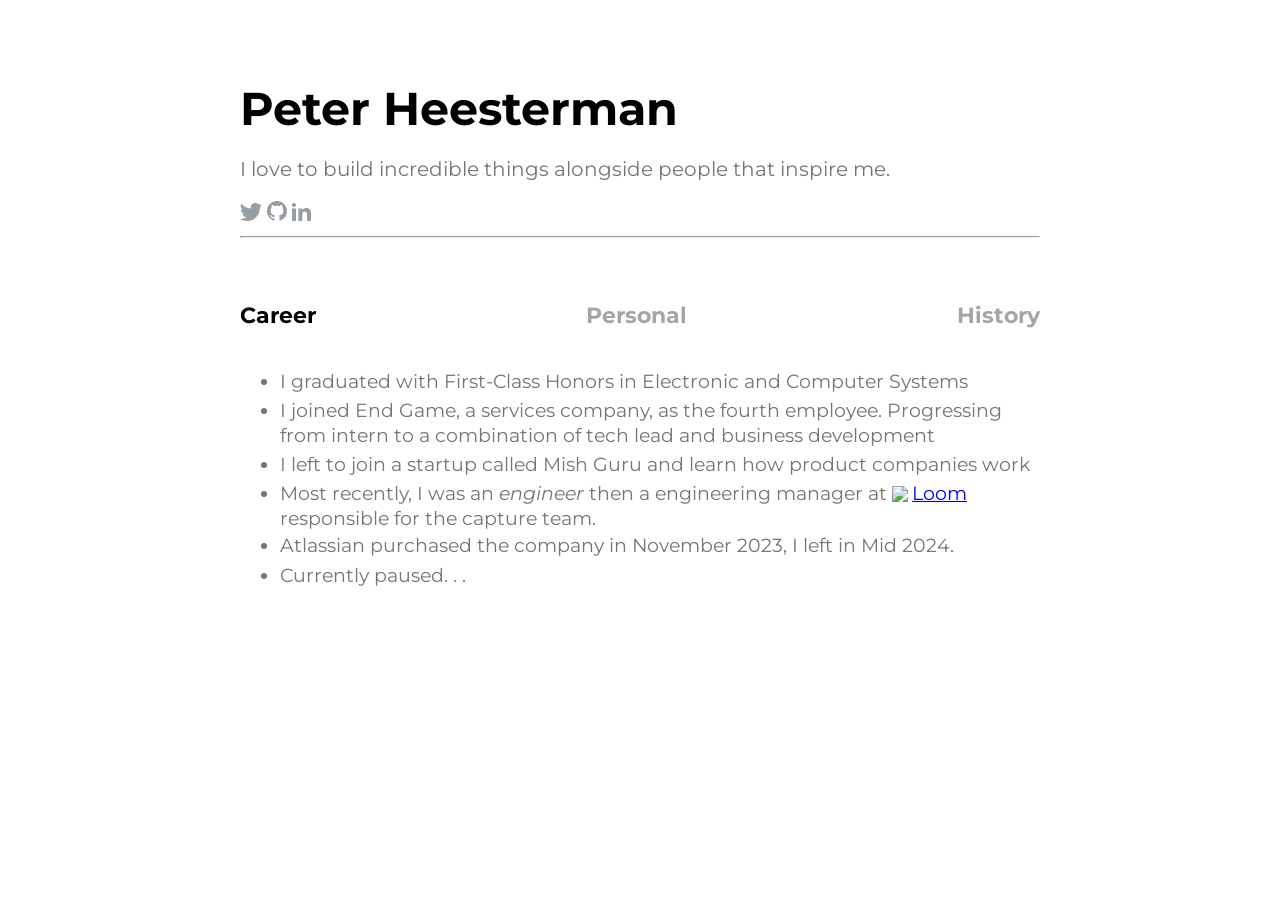
==== index.html @ 43f46a17 "feat(headings): split into career, personal, history" ====
<!DOCTYPE html>

<html>

<head>
  <meta name="viewport" content="width=device-width, initial-scale=1" />
  <title>Peter Heesterman</title>
  <link rel="stylesheet" href="./css/page.css" />
  <link href="https://fonts.googleapis.com/css2?family=Montserrat:ital,wght@1,300&display=swap" rel="stylesheet">

  <!-- Google Analytics -->
  <script async src="https://www.googletagmanager.com/gtag/js?id=G-61RH21YE28"></script>
  <script>
    window.dataLayer = window.dataLayer || [];
    function gtag() { dataLayer.push(arguments); }
    gtag('js', new Date());

    gtag('config', 'G-61RH21YE28');
  </script>
</head>

<body class="body">
  <h1>Peter Heesterman</h1>
  <div class="description">
    <p>
      I love to build incredible things alongside people that inspire me.
    </p>
  </div>
  <div class="links">
    <a href="https://twitter.com/peterheesterman" title="Peter Heesterman on Twitter">
      <svg xmlns="http://www.w3.org/2000/svg" viewBox="0 0 273.5 222.3" class="d-block" height="18">
        <path
          d="M273.5 26.3a109.77 109.77 0 0 1-32.2 8.8 56.07 56.07 0 0 0 24.7-31 113.39 113.39 0 0 1-35.7 13.6 56.1 56.1 0 0 0-97 38.4 54 54 0 0 0 1.5 12.8A159.68 159.68 0 0 1 19.1 10.3a56.12 56.12 0 0 0 17.4 74.9 56.06 56.06 0 0 1-25.4-7v.7a56.11 56.11 0 0 0 45 55 55.65 55.65 0 0 1-14.8 2 62.39 62.39 0 0 1-10.6-1 56.24 56.24 0 0 0 52.4 39 112.87 112.87 0 0 1-69.7 24 119 119 0 0 1-13.4-.8 158.83 158.83 0 0 0 86 25.2c103.2 0 159.6-85.5 159.6-159.6 0-2.4-.1-4.9-.2-7.3a114.25 114.25 0 0 0 28.1-29.1"
          fill="currentColor"></path>
      </svg>
    </a>
    <a href="https://github.com/peterheesterman" title="Peter Heesterman on GitHub">
      <svg height="20" class="octicon octicon-mark-github d-block" alt="" viewBox="0 0 16 16" version="1.1" width="20"
        aria-hidden="true">
        <path fill-rule="evenodd"
          d="M8 0C3.58 0 0 3.58 0 8c0 3.54 2.29 6.53 5.47 7.59.4.07.55-.17.55-.38 0-.19-.01-.82-.01-1.49-2.01.37-2.53-.49-2.69-.94-.09-.23-.48-.94-.82-1.13-.28-.15-.68-.52-.01-.53.63-.01 1.08.58 1.23.82.72 1.21 1.87.87 2.33.66.07-.52.28-.87.51-1.07-1.78-.2-3.64-.89-3.64-3.95 0-.87.31-1.59.82-2.15-.08-.2-.36-1.02.08-2.12 0 0 .67-.21 2.2.82.64-.18 1.32-.27 2-.27.68 0 1.36.09 2 .27 1.53-1.04 2.2-.82 2.2-.82.44 1.1.16 1.92.08 2.12.51.56.82 1.27.82 2.15 0 3.07-1.87 3.75-3.65 3.95.29.25.54.73.54 1.48 0 1.07-.01 1.93-.01 2.2 0 .21.15.46.55.38A8.013 8.013 0 0016 8c0-4.42-3.58-8-8-8z">
        </path>
      </svg>
    </a>
    <a href="https://www.linkedin.com/in/peter-heesterman-62b014106" title="Peter Heesterman on Linkedin">
      <svg xmlns="http://www.w3.org/2000/svg" viewBox="0 0 19 18" class="d-block" height="18">
        <path
          d="M3.94 2A2 2 0 1 1 2 0a2 2 0 0 1 1.94 2zM4 5.48H0V18h4zm6.32 0H6.34V18h3.94v-6.57c0-3.66 4.77-4 4.77 0V18H19v-7.93c0-6.17-7.06-5.94-8.72-2.91z"
          fill="currentColor">
        </path>
      </svg>
    </a>
  </div>
  <hr />
  <div class="list">
    <div class='sections'>
        <h3 id='career-title'>Career</h3>
        <h3 id='personal-title' class='dim'>Personal</h3>
        <h3 id='history-title' class='dim'>History</h3>
    </div>
    <div id='career'>
      <ul>
        <li>I graduated with First-Class Honors in Electronic and Computer Systems</li>
        <li>I joined End Game, a services company, as the fourth employee. Progressing from intern to a combination of tech lead and business development</li>
        <li>I left to join a startup called Mish Guru and learn how product companies work</li>
        <li>Most recently, I was an <em>engineer</em> then a engineering manager at <a href="https://www.loom.com"><img style='padding-right: 4px; position: relative; top: 2px;' src="https://cdn.loom.com/assets/favicons-loom/favicon-16x16.png" />Loom</a></li> responsible for the capture team.
        <li>Atlassian purchased the company in November 2023, I left in Mid 2024.</li>
        <li>Currently paused. . .</li>
      </ul>
    </div>
    <div style='display:none; opacity: 0;' id='personal'>
      <ul>
        <li>I am a 🤓</li>
        <li>I from <a href="https://en.wikipedia.org/wiki/Christchurch">Ōtautahi</a>, New Zealand</li>
        <li>I love to 🧗 and 🏃 for fun</li>
        <li>I enjoy time with my boys</li>
        <li>I read 📚 and listen to 🎙️ regularly. I  avoid TV and streaming services.</li>
        <li>I know English and have functional Bengali</li>
      </ul>
    </div>
    <div style='display:none; opacity: 0;' id='history'>
      <ul>
        <li>Grew up in <a href="https://en.wikipedia.org/wiki/Western_New_Guinea">Papua</a></li>
        <li>Disassembled 💻 starting at age four</li>
        <li>Lots of <a href="https://en.wikipedia.org/wiki/Commander_Keen">Commander Keen</a>, <a
            href="https://en.wikipedia.org/wiki/Age_of_Empires_(video_game)">Age of Empires</a>, <a
            href="https://en.wikipedia.org/wiki/Counter-Strike_(video_game)">Counter Strike</a> and <a
            href="https://en.wikipedia.org/wiki/Diablo_II">Diablo 2</a></li>
        <li>Family moved to 🇳🇿<a href="https://en.wikipedia.org/wiki/New_Zealand">New Zealand</a></li>
        <li>Started programming for a living</li>
        <li>Learnt to assemble 🤖 & 💻 <a
            href="https://en.wikipedia.org/wiki/Victoria_University_of_Wellington">here</a></li>
        <li>Got married 💍</li>
        <li>Started working remote</li>
        <li>Went nomadic for a year</li>
        <li>Lived in 🇮🇳<a href="https://en.wikipedia.org/wiki/Delhi">Delhi, India<a> for a year</li>
        <li>Moved back to to 🇳🇿<a href="https://en.wikipedia.org/wiki/New_Zealand">New Zealand</a> (because...covid)</li>
      </ul>
    </div>
  </div>
  <script type='text/javascript'>
    const careerTitle = document.getElementById('career-title');
    const personalTitle = document.getElementById('personal-title');
    const historyTitle = document.getElementById('history-title');
   console.log({ careerTitle, personalTitle, historyTitle })
    const career = document.getElementById('career');
    const personal = document.getElementById('personal');
    const history = document.getElementById('history');

    function hide(ele, timing, done) {
      ele.style.transition = `opacity ${timing}ms ease-in`;
      ele.style.opacity = '0';
      setTimeout(function () {
        ele.style.display = 'none'
        done()
      }, timing);
    }
    function show(ele, timing) {
      ele.style.display = 'block';
      setTimeout(function () {
        ele.style.transition = `opacity ${timing}ms ease-in`;
        ele.style.opacity = '1';
      }, timing);
    }
    function transition(hideEle, showEle, timing) {
      hide(hideEle, timing, function () {
        show(showEle, timing);
      });
    }
    const swapSpeed = 100;
    function showCareer() {
      careerTitle.classList.remove('dim');
      personalTitle.classList.add('dim');
      historyTitle.classList.add('dim');
      transition(personal, career, swapSpeed);
      transition(history, career, swapSpeed);
    }
    function showPersonal() {
        console.log('showPersonal')
      careerTitle.classList.add('dim');
      personalTitle.classList.remove('dim');
      historyTitle.classList.add('dim');
      transition(career, personal, swapSpeed);
      transition(history, personal, swapSpeed);
    }
    function showHistory() {
      careerTitle.classList.add('dim');
      personalTitle.classList.add('dim');
      historyTitle.classList.remove('dim');
      transition(career, history, swapSpeed);
      transition(personal, history, swapSpeed);
    }
    careerTitle.addEventListener('click', showCareer);
    personalTitle.addEventListener('click', showPersonal);
    historyTitle.addEventListener('click', showHistory);
  </script>
</body>

</html>
---- css/page.css ----
.body {
    background: #fcf6cf6;
    font-size: 1.25em;
    font-family: 'Montserrat', sans-serif;
    width: 85%;
    max-width: 800px;
    margin: 4em auto;
    color: rgba(117, 117, 117, 1);
}

h1 {
    font-weight: 700;
    font-size: 2.3em;
    color: black;
    margin-bottom: 0em;
}

h3 {
    font-weight: 700;
    color: black;
    cursor: pointer;
}

.links>a {
    color: #959da5;
    text-decoration: none;
    fill: currentColor;
}

.links>a:nth-child(1):hover {
    color: #639cd9;
}

.links>a:nth-child(2):hover {
    color: black;
}

.links>a:nth-child(3):hover {
    color: #0a66c2;
}

.list {
    padding-top: 1.6em;
    font-size: 0.95em;
}

ul>li {
    line-height: 1.3;
    margin-top: 0.24em;
}

.sections {
    display: flex;
    justify-content: space-between;
}

button {
    background-color: black;
    border: none;
    height: 37px;
    padding: 5px;
    cursor: pointer;
    font-size: 1.1em;
    margin-top: 22px;
    color: white;
    border-radius: 10px;
}

.goto {
   color: #11FF00;
}

.dim {
    opacity: 0.35;
}

@media only screen and (min-width:420px) and (max-width:550px) {
    h1 {
        font-size: 1.7em;
    }
}

@media only screen and (min-width:361px) and (max-width:419px) {
    h1 {
        font-size: 1.4em;
    }
}

@media only screen and (max-width:360px) {
    h1 {
        font-size: 1.3em;
    }
    .body {
        font-size: 1.2em;
    }
}
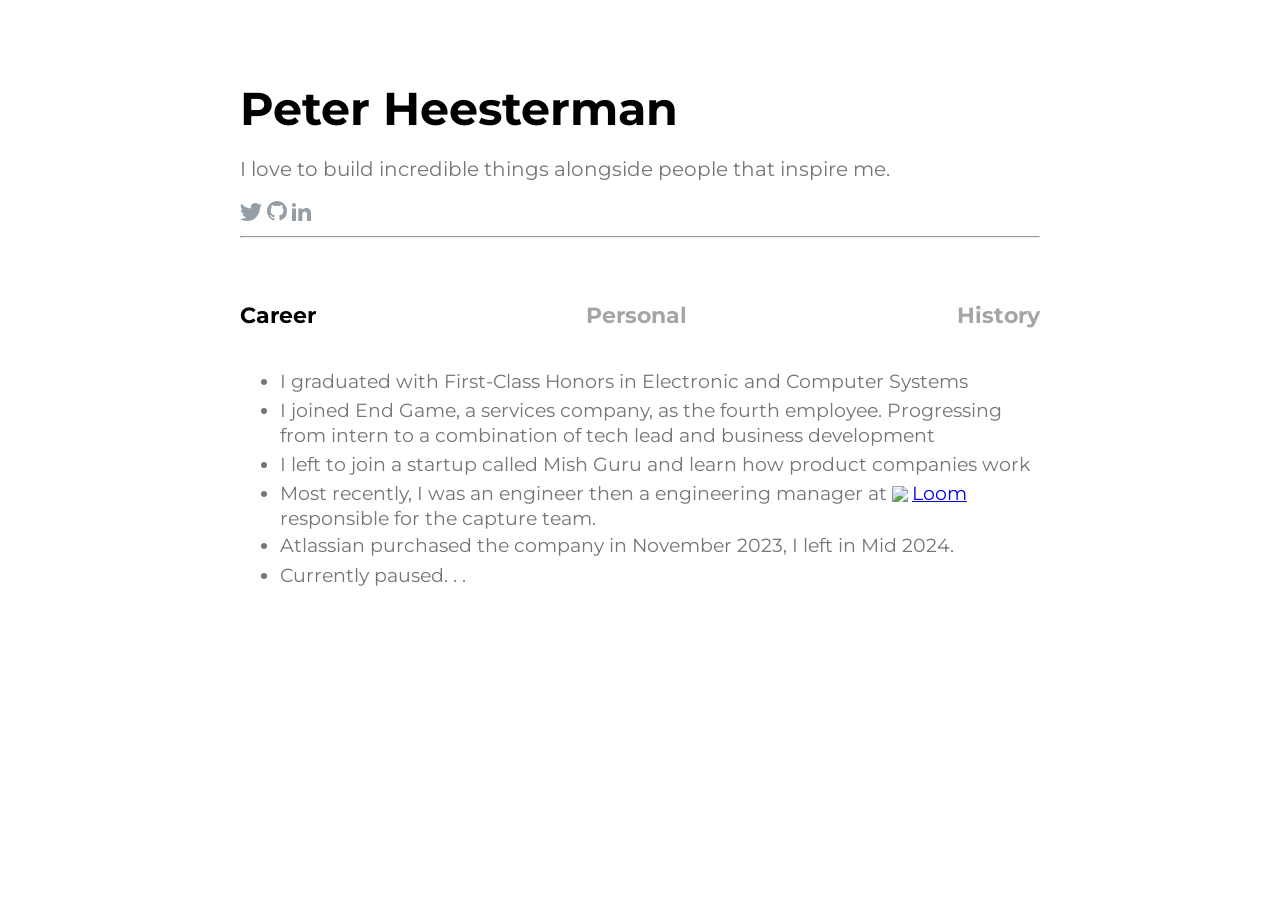
==== commit 0725812a: "fix(emphasis): engineer had <em> around it" ====
--- a/index.html
+++ b/index.html
@@ -63,7 +63,7 @@
         <li>I graduated with First-Class Honors in Electronic and Computer Systems</li>
         <li>I joined End Game, a services company, as the fourth employee. Progressing from intern to a combination of tech lead and business development</li>
         <li>I left to join a startup called Mish Guru and learn how product companies work</li>
-        <li>Most recently, I was an <em>engineer</em> then a engineering manager at <a href="https://www.loom.com"><img style='padding-right: 4px; position: relative; top: 2px;' src="https://cdn.loom.com/assets/favicons-loom/favicon-16x16.png" />Loom</a></li> responsible for the capture team.
+        <li>Most recently, I was an engineer then a engineering manager at <a href="https://www.loom.com"><img style='padding-right: 4px; position: relative; top: 2px;' src="https://cdn.loom.com/assets/favicons-loom/favicon-16x16.png" />Loom</a></li> responsible for the capture team.
         <li>Atlassian purchased the company in November 2023, I left in Mid 2024.</li>
         <li>Currently paused. . .</li>
       </ul>
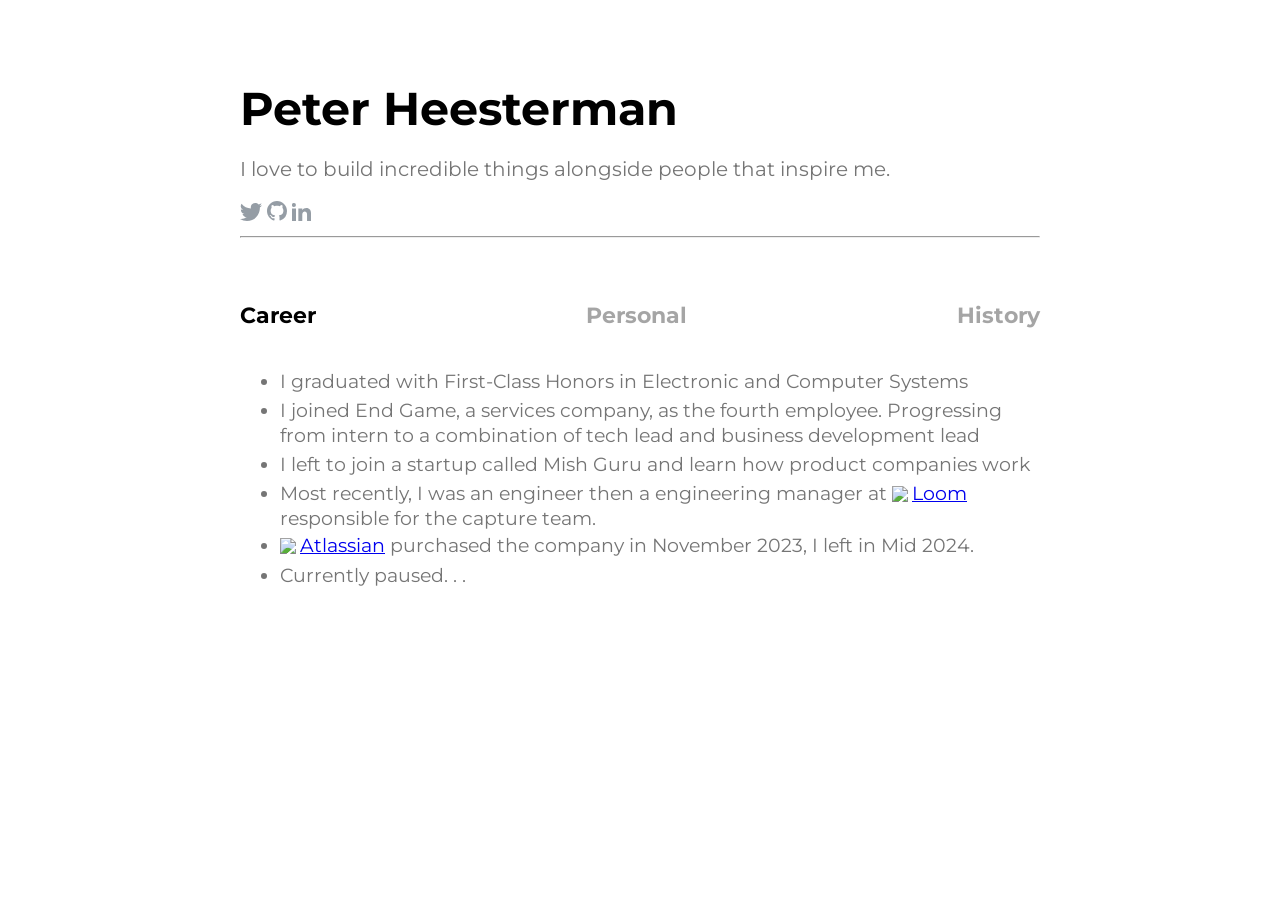
==== commit 3ae616ce: "feat(link): attlassian" ====
--- a/index.html
+++ b/index.html
@@ -7,6 +7,7 @@
   <title>Peter Heesterman</title>
   <link rel="stylesheet" href="./css/page.css" />
   <link href="https://fonts.googleapis.com/css2?family=Montserrat:ital,wght@1,300&display=swap" rel="stylesheet">
+  <link rel="icon" href="ph.jpeg">
 
   <!-- Google Analytics -->
   <script async src="https://www.googletagmanager.com/gtag/js?id=G-61RH21YE28"></script>
@@ -61,10 +62,10 @@
     <div id='career'>
       <ul>
         <li>I graduated with First-Class Honors in Electronic and Computer Systems</li>
-        <li>I joined End Game, a services company, as the fourth employee. Progressing from intern to a combination of tech lead and business development</li>
+        <li>I joined End Game, a services company, as the fourth employee. Progressing from intern to a combination of tech lead and business development lead</li>
         <li>I left to join a startup called Mish Guru and learn how product companies work</li>
         <li>Most recently, I was an engineer then a engineering manager at <a href="https://www.loom.com"><img style='padding-right: 4px; position: relative; top: 2px;' src="https://cdn.loom.com/assets/favicons-loom/favicon-16x16.png" />Loom</a></li> responsible for the capture team.
-        <li>Atlassian purchased the company in November 2023, I left in Mid 2024.</li>
+        <li> <a href="https://www.atlassian.com/"><img style='height: 16px; padding-right: 4px; position: relative; top: 2px;' src="https://wac-cdn.atlassian.com/dam/jcr:9c4bf443-5045-4ff9-a48d-36ae466f3ced/logos-atlassian-mini-icon-onecolor-blue.svg" />Atlassian</a> purchased the company in November 2023, I left in Mid 2024.</li>
         <li>Currently paused. . .</li>
       </ul>
     </div>
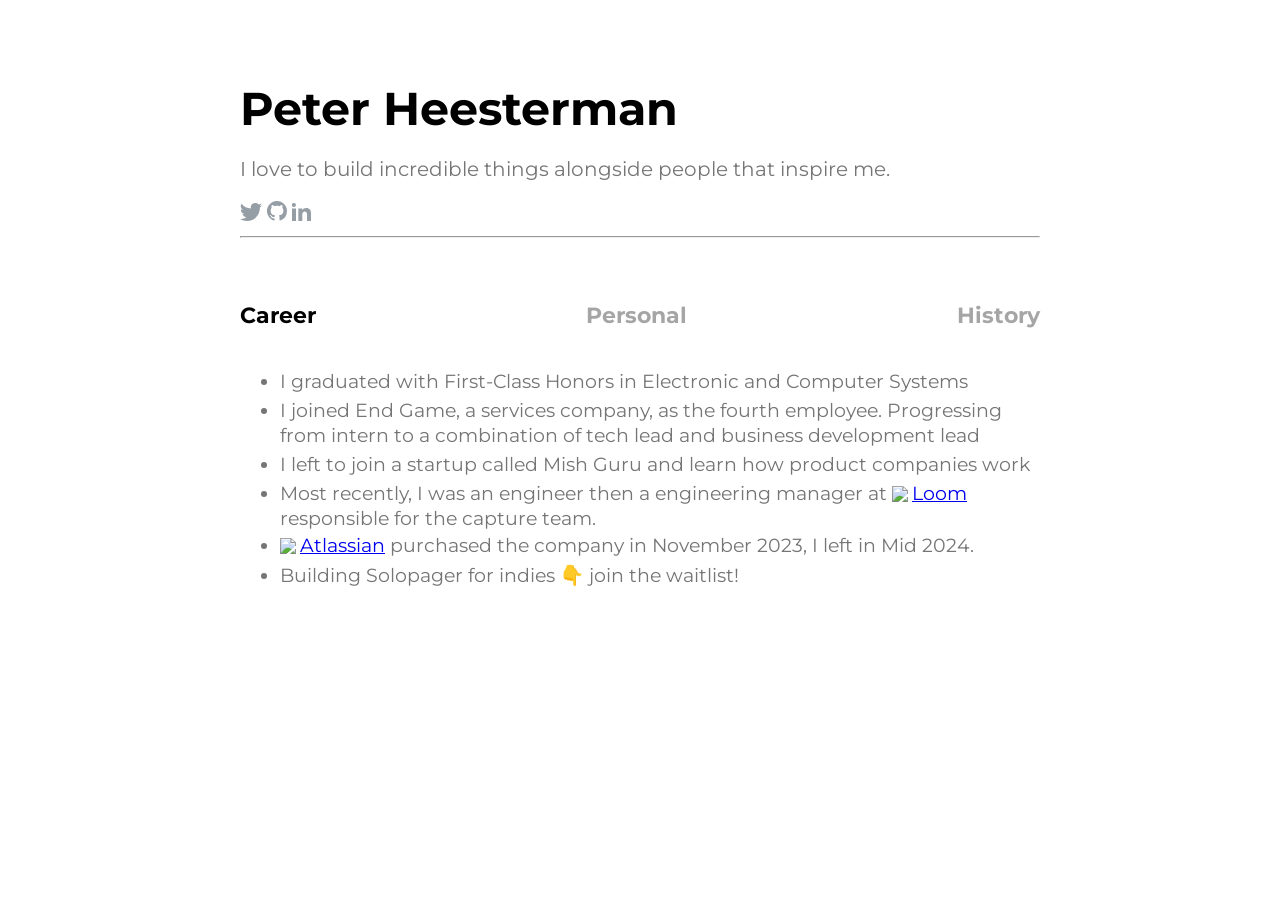
==== commit 917f75ef: "feat(kit): add solopager form" ====
--- a/index.html
+++ b/index.html
@@ -66,8 +66,9 @@
         <li>I left to join a startup called Mish Guru and learn how product companies work</li>
         <li>Most recently, I was an engineer then a engineering manager at <a href="https://www.loom.com"><img style='padding-right: 4px; position: relative; top: 2px;' src="https://cdn.loom.com/assets/favicons-loom/favicon-16x16.png" />Loom</a></li> responsible for the capture team.
         <li> <a href="https://www.atlassian.com/"><img style='height: 16px; padding-right: 4px; position: relative; top: 2px;' src="https://wac-cdn.atlassian.com/dam/jcr:9c4bf443-5045-4ff9-a48d-36ae466f3ced/logos-atlassian-mini-icon-onecolor-blue.svg" />Atlassian</a> purchased the company in November 2023, I left in Mid 2024.</li>
-        <li>Currently paused. . .</li>
+        <li>Building Solopager for indies 👇 join the waitlist!</li>
       </ul>
+      <script async data-uid="fb825b5231" src="https://solopager.kit.com/fb825b5231/index.js"></script>
     </div>
     <div style='display:none; opacity: 0;' id='personal'>
       <ul>
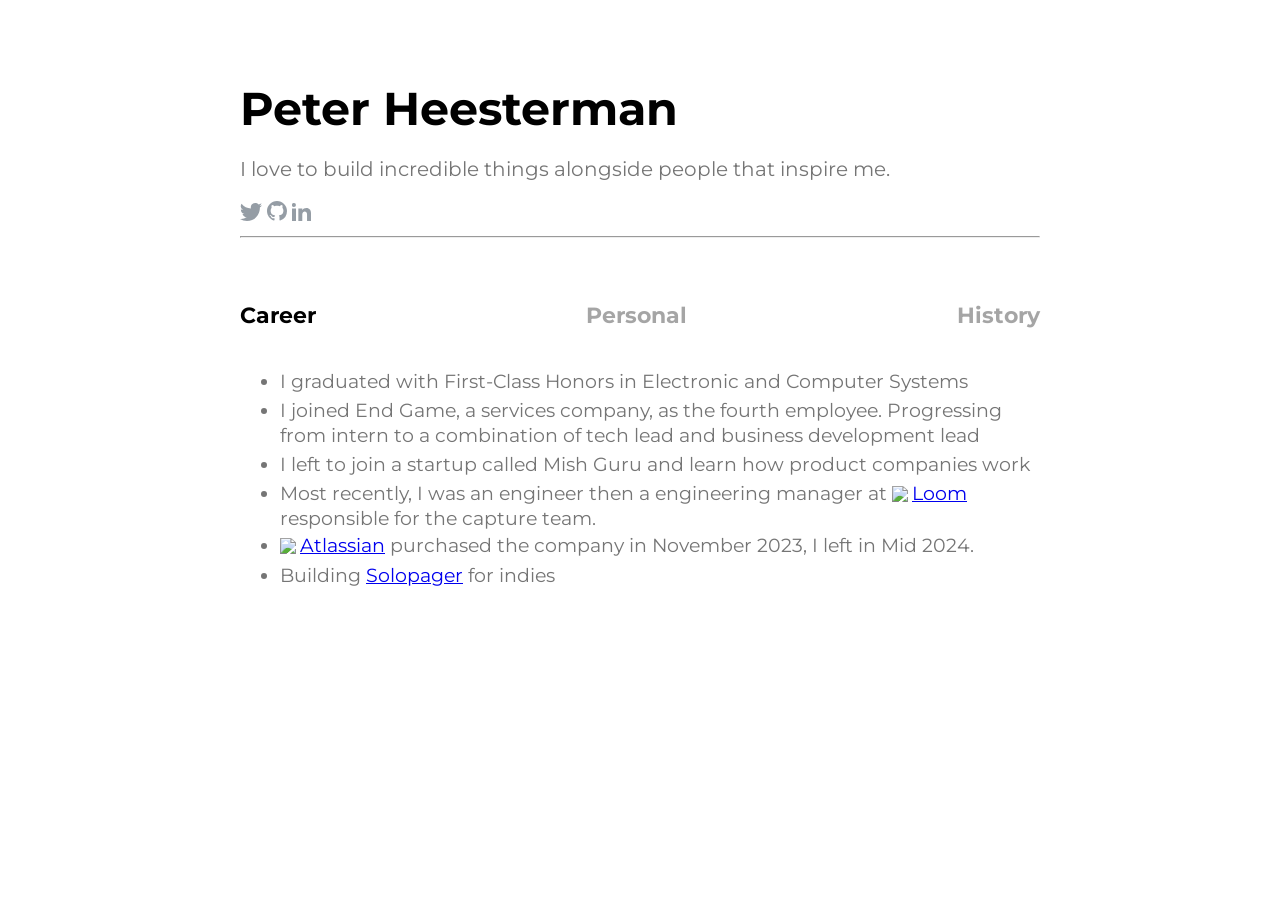
==== commit acae45cd: "feat(updates): get them in" ====
--- a/index.html
+++ b/index.html
@@ -66,9 +66,8 @@
         <li>I left to join a startup called Mish Guru and learn how product companies work</li>
         <li>Most recently, I was an engineer then a engineering manager at <a href="https://www.loom.com"><img style='padding-right: 4px; position: relative; top: 2px;' src="https://cdn.loom.com/assets/favicons-loom/favicon-16x16.png" />Loom</a></li> responsible for the capture team.
         <li> <a href="https://www.atlassian.com/"><img style='height: 16px; padding-right: 4px; position: relative; top: 2px;' src="https://wac-cdn.atlassian.com/dam/jcr:9c4bf443-5045-4ff9-a48d-36ae466f3ced/logos-atlassian-mini-icon-onecolor-blue.svg" />Atlassian</a> purchased the company in November 2023, I left in Mid 2024.</li>
-        <li>Building Solopager for indies 👇 join the waitlist!</li>
+        <li>Building <a href="https://solopager.com">Solopager</a> for indies</li>
       </ul>
-      <script async data-uid="fb825b5231" src="https://solopager.kit.com/fb825b5231/index.js"></script>
     </div>
     <div style='display:none; opacity: 0;' id='personal'>
       <ul>
@@ -77,6 +76,7 @@
         <li>I love to 🧗 and 🏃 for fun</li>
         <li>I enjoy time with my boys</li>
         <li>I read 📚 and listen to 🎙️ regularly. I  avoid TV and streaming services.</li>
+        <li>I currently live in 🇮🇳 India</li>
         <li>I know English and have functional Bengali</li>
       </ul>
     </div>
@@ -97,6 +97,7 @@
         <li>Went nomadic for a year</li>
         <li>Lived in 🇮🇳<a href="https://en.wikipedia.org/wiki/Delhi">Delhi, India<a> for a year</li>
         <li>Moved back to to 🇳🇿<a href="https://en.wikipedia.org/wiki/New_Zealand">New Zealand</a> (because...covid)</li>
+        <li>Moved back to 🇮🇳<a href="https://en.wikipedia.org/wiki/India">India</a> in 2024</li>
       </ul>
     </div>
   </div>
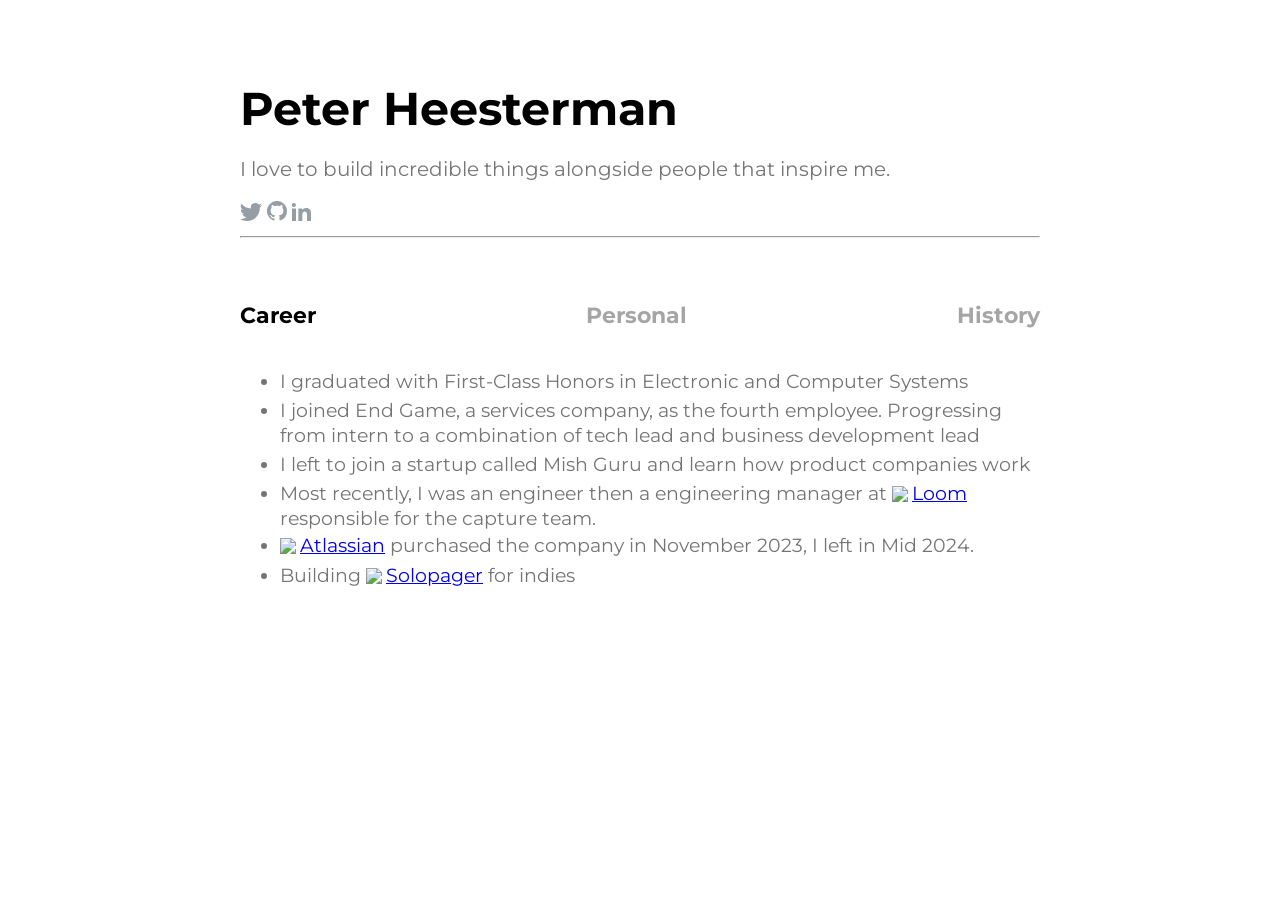
==== commit d74f0138: "feat(solopager): icon add" ====
--- a/index.html
+++ b/index.html
@@ -66,7 +66,7 @@
         <li>I left to join a startup called Mish Guru and learn how product companies work</li>
         <li>Most recently, I was an engineer then a engineering manager at <a href="https://www.loom.com"><img style='padding-right: 4px; position: relative; top: 2px;' src="https://cdn.loom.com/assets/favicons-loom/favicon-16x16.png" />Loom</a></li> responsible for the capture team.
         <li> <a href="https://www.atlassian.com/"><img style='height: 16px; padding-right: 4px; position: relative; top: 2px;' src="https://wac-cdn.atlassian.com/dam/jcr:9c4bf443-5045-4ff9-a48d-36ae466f3ced/logos-atlassian-mini-icon-onecolor-blue.svg" />Atlassian</a> purchased the company in November 2023, I left in Mid 2024.</li>
-        <li>Building <a href="https://solopager.com">Solopager</a> for indies</li>
+        <li>Building <a href="https://solopager.com"><img style='height: 16px; padding-right: 4px; position: relative; top: 2px;' src="https://solopager.com/solopager-icon.png" />Solopager</a> for indies</li>
       </ul>
     </div>
     <div style='display:none; opacity: 0;' id='personal'>
--- a/css/page.css
+++ b/css/page.css
@@ -74,23 +74,31 @@
     opacity: 0.35;
 }
 
-@media only screen and (min-width:420px) and (max-width:550px) {
+@media only screen and (max-width:550px) {
+    .body {
+        font-size: 0.85em;
+        margin: 1.5em auto;
+        width: 90%;
+    }
+
     h1 {
-        font-size: 1.7em;
+        font-size: 1.6em;
+    }
+
+    h3 {
+        font-size: 0.95em;
+    }
+
+    .list {
+        padding-top: 0.8em;
+    }
+
+    ul {
+        margin-top: 0.3em;
+        padding-left: 1.2em;
+    }
+
+    ul>li {
+        margin-top: 0.15em;
     }
 }
-
-@media only screen and (min-width:361px) and (max-width:419px) {
-    h1 {
-        font-size: 1.4em;
-    }
-}
-
-@media only screen and (max-width:360px) {
-    h1 {
-        font-size: 1.3em;
-    }
-    .body {
-        font-size: 1.2em;
-    }
-}
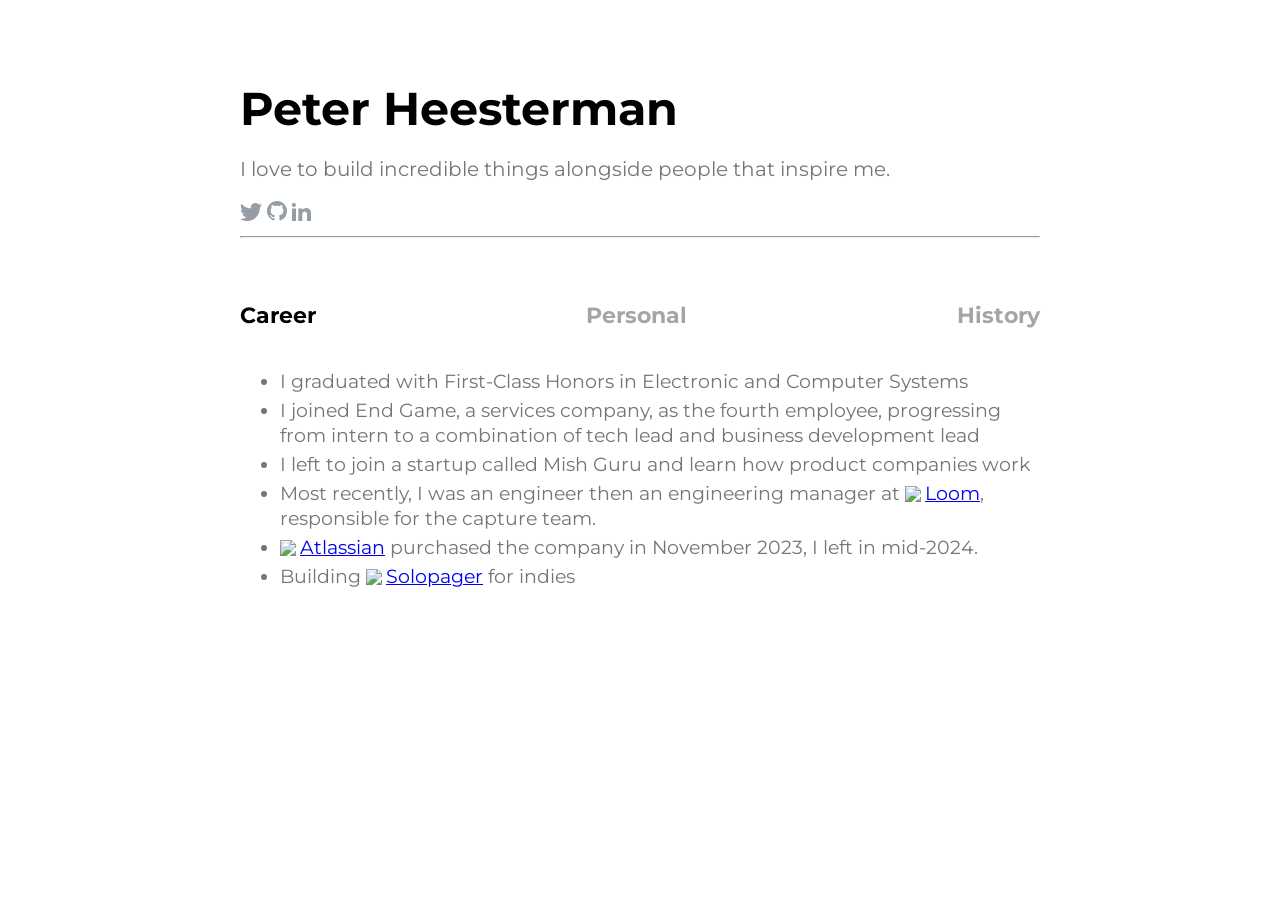
==== commit 4a64259e: "feat(corrections): fix sentences" ====
--- a/index.html
+++ b/index.html
@@ -62,20 +62,20 @@
     <div id='career'>
       <ul>
         <li>I graduated with First-Class Honors in Electronic and Computer Systems</li>
-        <li>I joined End Game, a services company, as the fourth employee. Progressing from intern to a combination of tech lead and business development lead</li>
+        <li>I joined End Game, a services company, as the fourth employee, progressing from intern to a combination of tech lead and business development lead</li>
         <li>I left to join a startup called Mish Guru and learn how product companies work</li>
-        <li>Most recently, I was an engineer then a engineering manager at <a href="https://www.loom.com"><img style='padding-right: 4px; position: relative; top: 2px;' src="https://cdn.loom.com/assets/favicons-loom/favicon-16x16.png" />Loom</a></li> responsible for the capture team.
-        <li> <a href="https://www.atlassian.com/"><img style='height: 16px; padding-right: 4px; position: relative; top: 2px;' src="https://wac-cdn.atlassian.com/dam/jcr:9c4bf443-5045-4ff9-a48d-36ae466f3ced/logos-atlassian-mini-icon-onecolor-blue.svg" />Atlassian</a> purchased the company in November 2023, I left in Mid 2024.</li>
+        <li>Most recently, I was an engineer then an engineering manager at <a href="https://www.loom.com"><img style='padding-right: 4px; position: relative; top: 2px;' src="https://cdn.loom.com/assets/favicons-loom/favicon-16x16.png" />Loom</a>, responsible for the capture team.</li>
+        <li> <a href="https://www.atlassian.com/"><img style='height: 16px; padding-right: 4px; position: relative; top: 2px;' src="https://wac-cdn.atlassian.com/dam/jcr:9c4bf443-5045-4ff9-a48d-36ae466f3ced/logos-atlassian-mini-icon-onecolor-blue.svg" />Atlassian</a> purchased the company in November 2023, I left in mid-2024.</li>
         <li>Building <a href="https://solopager.com"><img style='height: 16px; padding-right: 4px; position: relative; top: 2px;' src="https://solopager.com/solopager-icon.png" />Solopager</a> for indies</li>
       </ul>
     </div>
     <div style='display:none; opacity: 0;' id='personal'>
       <ul>
         <li>I am a 🤓</li>
-        <li>I from <a href="https://en.wikipedia.org/wiki/Christchurch">Ōtautahi</a>, New Zealand</li>
+        <li>I am from <a href="https://en.wikipedia.org/wiki/Christchurch">Ōtautahi</a>, New Zealand</li>
         <li>I love to 🧗 and 🏃 for fun</li>
-        <li>I enjoy time with my boys</li>
-        <li>I read 📚 and listen to 🎙️ regularly. I  avoid TV and streaming services.</li>
+        <li>I enjoy time with my three boys</li>
+        <li>I read 📚 and listen to 🎙️ regularly. I avoid TV and streaming services.</li>
         <li>I currently live in 🇮🇳 India</li>
         <li>I know English and have functional Bengali</li>
       </ul>
@@ -95,8 +95,8 @@
         <li>Got married 💍</li>
         <li>Started working remote</li>
         <li>Went nomadic for a year</li>
-        <li>Lived in 🇮🇳<a href="https://en.wikipedia.org/wiki/Delhi">Delhi, India<a> for a year</li>
-        <li>Moved back to to 🇳🇿<a href="https://en.wikipedia.org/wiki/New_Zealand">New Zealand</a> (because...covid)</li>
+        <li>Lived in 🇮🇳<a href="https://en.wikipedia.org/wiki/Delhi">Delhi, India</a> for a year</li>
+        <li>Moved back to 🇳🇿<a href="https://en.wikipedia.org/wiki/New_Zealand">New Zealand</a> (because of COVID)</li>
         <li>Moved back to 🇮🇳<a href="https://en.wikipedia.org/wiki/India">India</a> in 2024</li>
       </ul>
     </div>
